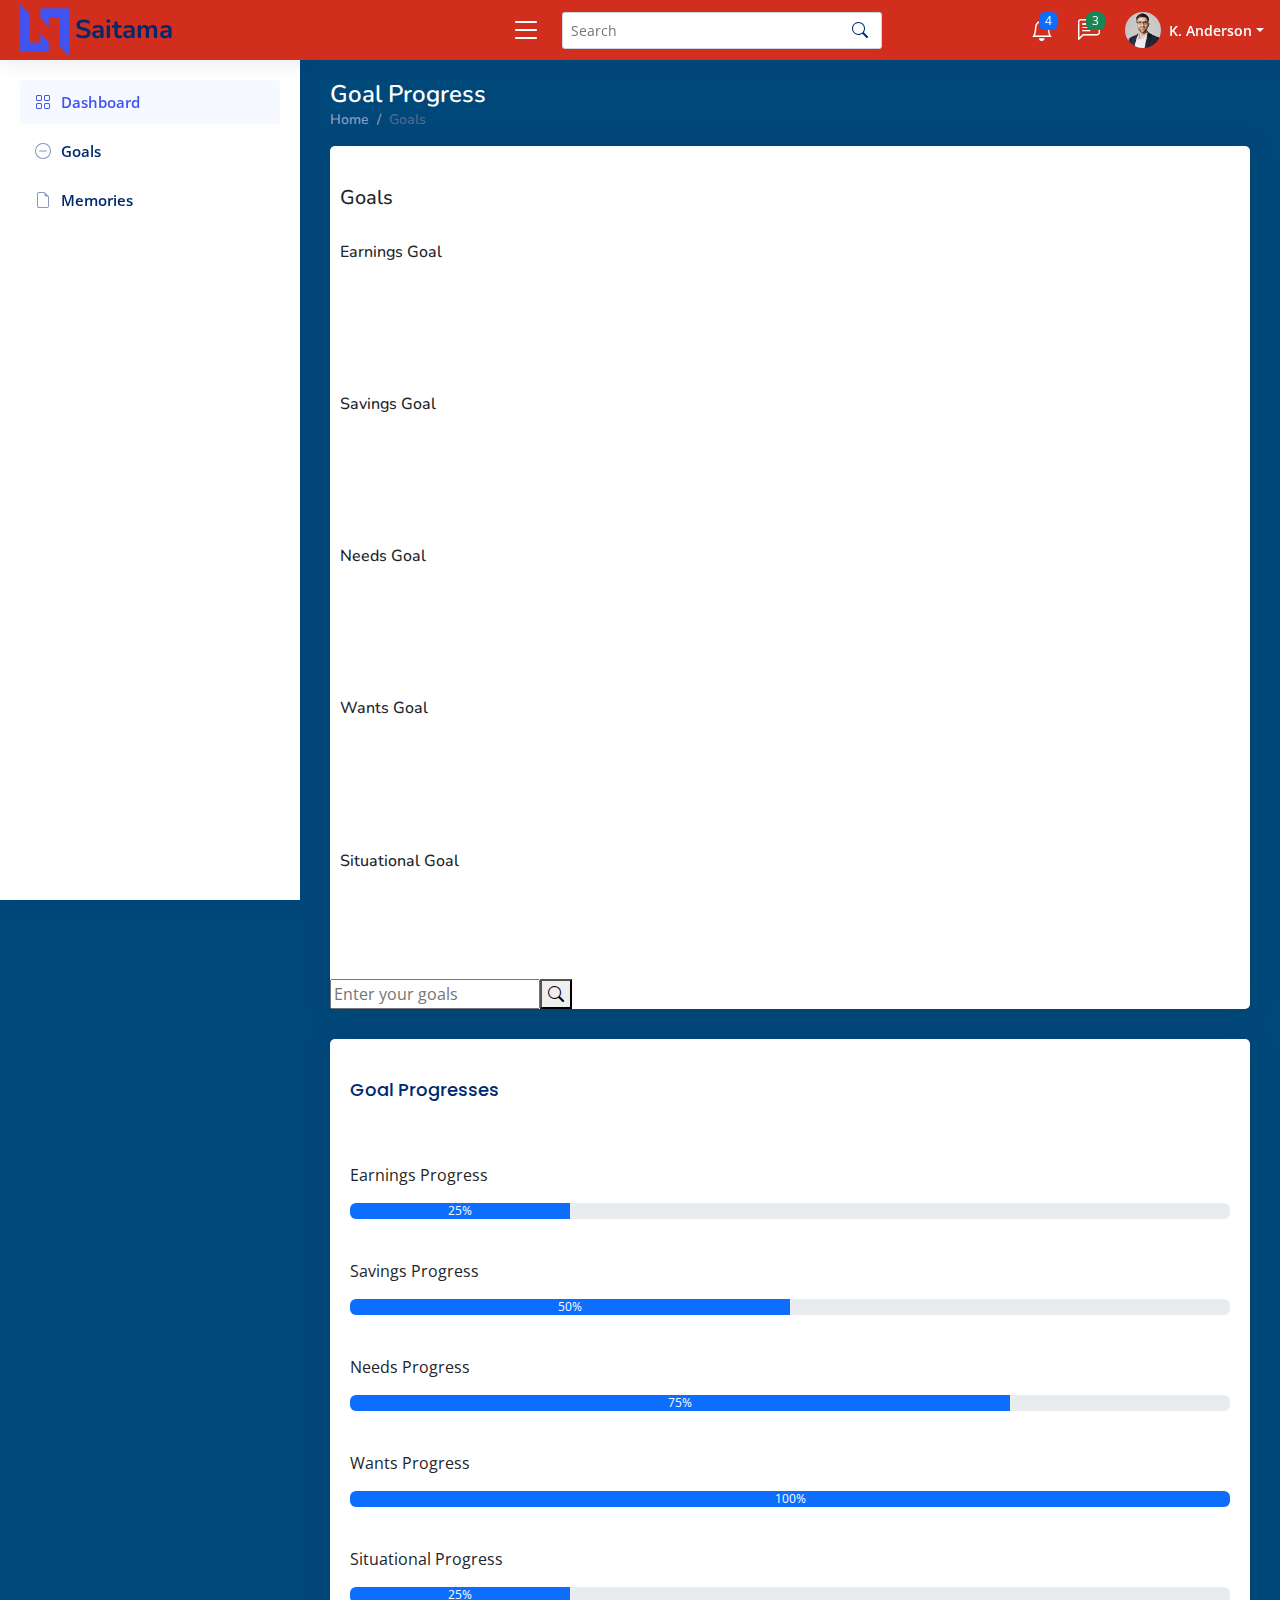
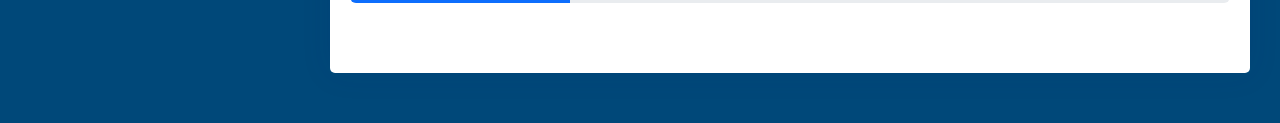
==== goal.html @ fa76c4c4 "final" ====
<!DOCTYPE html>

<html lang="en">
  <head>
    <meta charset="utf-8" />
    <meta content="width=device-width, initial-scale=1.0" name="viewport" />

    <title>Goals Page</title>
    <meta content="" name="description" />
    <meta content="" name="keywords" />

    <!-- Favicons -->
    <link href="assets/img/" rel="icon" />

    <!-- Google Fonts -->
    <link href="https://fonts.gstatic.com" rel="preconnect" />
    <link
        href="https://fonts.googleapis.com/css?family=Open+Sans:300,300i,400,400i,600,600i,700,700i|Nunito:300,300i,400,400i,600,600i,700,700i|Poppins:300,300i,400,400i,500,500i,600,600i,700,700i"
        rel="stylesheet"
    />

    <!-- Vendor CSS Files -->
        <link
        href="assets/vendor/bootstrap/css/bootstrap.min.css"
        rel="stylesheet"
      />
      <link
        href="assets/vendor/bootstrap-icons/bootstrap-icons.css"
        rel="stylesheet"
      />
      <link href="assets/vendor/boxicons/css/boxicons.min.css" rel="stylesheet" />
      <link href="assets/vendor/quill/quill.snow.css" rel="stylesheet" />
      <link href="assets/vendor/quill/quill.bubble.css" rel="stylesheet" />
      <link href="assets/vendor/remixicon/remixicon.css" rel="stylesheet" />
      <link href="assets/vendor/simple-datatables/style.css" rel="stylesheet" />

      <!-- Template Main CSS File -->
      <link href="assets/css/style.css" rel="stylesheet" />
  </head>
  <body>
    <header id="header" class="header fixed-top d-flex align-items-center">
        <div class="d-flex align-items-center justify-content-between">
          <a href="goal.html" class="logo d-flex align-items-center">
            <img src="assets/img/logo.png" alt="" />
            <span class="d-none d-lg-block">Saitama</span>
          </a>
          <i class="bi bi-list toggle-sidebar-btn"></i>
        </div>
        <!-- End Logo -->
        <div class="search-bar">
            <form
              class="search-form d-flex align-items-center"
              method="POST"
              action="#"
            >
              <input
                type="text"
                name="query"
                placeholder="Search"
                title="Enter search keyword"
              />
              <button type="submit" title="Search">
                <i class="bi bi-search"></i>
              </button>
            </form>
          </div>
          <!-- End Search Bar -->

          <nav class="header-nav ms-auto">
            <ul class="d-flex align-items-center">
              <li class="nav-item d-block d-lg-none">
                <a class="nav-link nav-icon search-bar-toggle" href="#">
                  <i class="bi bi-search"></i>
                </a>
              </li>
              <!-- End Search Icon-->

              <li class="nav-item dropdown">
                <a class="nav-link nav-icon" href="#" data-bs-toggle="dropdown">
                  <i class="bi bi-bell"></i>
                  <span class="badge bg-primary badge-number">4</span> </a
                ><!-- End Notification Icon -->

                <ul
                  class="dropdown-menu dropdown-menu-end dropdown-menu-arrow notifications"
                >
                  <li class="dropdown-header">
                    You have 4 new notifications
                    <a href="#"
                      ><span class="badge rounded-pill bg-primary p-2 ms-2"
                        >View all</span
                      ></a
                    >
                  </li>
                  <li>
                    <hr class="dropdown-divider" />
                  </li>

                  <li class="notification-item">
                    <i class="bi bi-exclamation-circle text-warning"></i>
                    <div>
                      <h4>Lorem Ipsum</h4>
                      <p>Quae dolorem earum veritatis oditseno</p>
                      <p>30 min. ago</p>
                    </div>
                  </li>

                  <li>
                    <hr class="dropdown-divider" />
                  </li>

                  <li class="notification-item">
                    <i class="bi bi-x-circle text-danger"></i>
                    <div>
                      <h4>Atque rerum nesciunt</h4>
                      <p>Quae dolorem earum veritatis oditseno</p>
                      <p>1 hr. ago</p>
                    </div>
                  </li>

                  <li>
                    <hr class="dropdown-divider" />
                  </li>

                  <li class="notification-item">
                    <i class="bi bi-check-circle text-success"></i>
                    <div>
                      <h4>Sit rerum fuga</h4>
                      <p>Quae dolorem earum veritatis oditseno</p>
                      <p>2 hrs. ago</p>
                    </div>
                  </li>

                  <li>
                    <hr class="dropdown-divider" />
                  </li>

                  <li class="notification-item">
                    <i class="bi bi-info-circle text-primary"></i>
                    <div>
                      <h4>Dicta reprehenderit</h4>
                      <p>Quae dolorem earum veritatis oditseno</p>
                      <p>4 hrs. ago</p>
                    </div>
                  </li>

                  <li>
                    <hr class="dropdown-divider" />
                  </li>
                  <li class="dropdown-footer">
                    <a href="#">Show all notifications</a>
                  </li>
                </ul>
                <!-- End Notification Dropdown Items -->
              </li>
              <!-- End Notification Nav -->

              <li class="nav-item dropdown">
                <a class="nav-link nav-icon" href="#" data-bs-toggle="dropdown">
                  <i class="bi bi-chat-left-text"></i>
                  <span class="badge bg-success badge-number">3</span> </a
                ><!-- End Messages Icon -->

                <ul
                  class="dropdown-menu dropdown-menu-end dropdown-menu-arrow messages"
                >
                  <li class="dropdown-header">
                    You have 3 new messages
                    <a href="#"
                      ><span class="badge rounded-pill bg-primary p-2 ms-2"
                        >View all</span
                      ></a
                    >
                  </li>
                  <li>
                    <hr class="dropdown-divider" />
                  </li>

                  <li class="message-item">
                    <a href="#">
                      <img
                        src="assets/img/messages-1.jpg"
                        alt=""
                        class="rounded-circle"
                      />
                      <div>
                        <h4>Maria Hudson</h4>
                        <p>
                          Velit asperiores et ducimus soluta repudiandae labore
                          officia est ut...
                        </p>
                        <p>4 hrs. ago</p>
                      </div>
                    </a>
                  </li>
                  <li>
                    <hr class="dropdown-divider" />
                  </li>

                  <li class="message-item">
                    <a href="#">
                      <img
                        src="assets/img/messages-2.jpg"
                        alt=""
                        class="rounded-circle"
                      />
                      <div>
                        <h4>Anna Nelson</h4>
                        <p>
                          Velit asperiores et ducimus soluta repudiandae labore
                          officia est ut...
                        </p>
                        <p>6 hrs. ago</p>
                      </div>
                    </a>
                  </li>
                  <li>
                    <hr class="dropdown-divider" />
                  </li>

                  <li class="message-item">
                    <a href="#">
                      <img
                        src="assets/img/messages-3.jpg"
                        alt=""
                        class="rounded-circle"
                      />
                      <div>
                        <h4>David Muldon</h4>
                        <p>
                          Velit asperiores et ducimus soluta repudiandae labore
                          officia est ut...
                        </p>
                        <p>8 hrs. ago</p>
                      </div>
                    </a>
                  </li>
                  <li>
                    <hr class="dropdown-divider" />
                  </li>

                  <li class="dropdown-footer">
                    <a href="#">Show all messages</a>
                  </li>
                </ul>
                <!-- End Messages Dropdown Items -->
              </li>
              <!-- End Messages Nav -->

              <li class="nav-item dropdown pe-3">
                <a
                  class="nav-link nav-profile d-flex align-items-center pe-0"
                  href="#"
                  data-bs-toggle="dropdown"
                >
                  <img
                    src="assets/img/profile-img.jpg"
                    alt="Profile"
                    class="rounded-circle"
                  />
                  <span class="d-none d-md-block dropdown-toggle ps-2"
                    >K. Anderson</span
                  > </a
                ><!-- End Profile Iamge Icon -->

                <ul
                  class="dropdown-menu dropdown-menu-end dropdown-menu-arrow profile"
                >
                  <li class="dropdown-header">
                    <h6>Kevin Anderson</h6>
                    <span>Web Designer</span>
                  </li>
                  <li>
                    <hr class="dropdown-divider" />
                  </li>

                  <li>
                    <a
                      class="dropdown-item d-flex align-items-center"
                      href="users-profile.html"
                    >
                      <i class="bi bi-person"></i>
                      <span>My Profile</span>
                    </a>
                  </li>
                  <li>
                    <hr class="dropdown-divider" />
                  </li>

                  <li>
                    <a
                      class="dropdown-item d-flex align-items-center"
                      href="users-profile.html"
                    >
                      <i class="bi bi-gear"></i>
                      <span>Account Settings</span>
                    </a>
                  </li>
                  <li>
                    <hr class="dropdown-divider" />
                  </li>

                  <li>
                    <a
                      class="dropdown-item d-flex align-items-center"
                      href="pages-faq.html"
                    >
                      <i class="bi bi-question-circle"></i>
                      <span>Need Help?</span>
                    </a>
                  </li>
                  <li>
                    <hr class="dropdown-divider" />
                  </li>

                  <li>
                    <a class="dropdown-item d-flex align-items-center" href="#">
                      <i class="bi bi-box-arrow-right"></i>
                      <span>Sign Out</span>
                    </a>
                  </li>
                </ul>
                <!-- End Profile Dropdown Items -->
              </li>
              <!-- End Profile Nav -->
            </ul>
          </nav>
          <!-- End Icons Navigation -->
        </header>
        <!-- End Header -->



    <!-- ======= Sidebar ======= -->
    <aside id="sidebar" class="sidebar">
        <ul class="sidebar-nav" id="sidebar-nav">
          <li class="nav-item">
            <a class="nav-link" href="index.html">
              <i class="bi bi-grid"></i>
              <span>Dashboard</span>
            </a>
          </li>
          <!-- End Dashboard Nav -->

          <li class="nav-item">
            <a class="nav-link collapsed" href="goal.html">
              <i class="bi bi-dash-circle"></i>
              <span>Goals</span>
            </a>
          </li>
          <!-- End Error 404 Page Nav -->

          <li class="nav-item">
            <a class="nav-link collapsed" href="memories.html">
              <i class="bi bi-file-earmark"></i>
              <span>Memories</span>
            </a>
          </li>
          <!-- End Blank Page Nav -->
        </ul>
      </aside>
      <!-- End Sidebar-->



        <main id="main" class="main">
            <div class="pagetitle">
              <h1>Goal Progress</h1>
              <nav>
                <ol class="breadcrumb">
                  <li class="breadcrumb-item"><a href="index.html">Home</a></li>
                  <li class="breadcrumb-item active">Goals</li>
                </ol>
              </nav>
            </div>
            <!-- End Page Title -->

    <!-- ======= right (goals) card ======= -->
    <aside id="goals" class="card">
        <ul class="sidebar-nav" id="sidebar-nav">
          <li class="nav-item">
              <!-- <i class="bi bi-grid"></i> -->
              <h5>Goals</h5>
              <style>
                h5 {
                    padding-top: 40px;
                    padding-left: 10px;
                }
              </style>
            </a>
          </li>
          <!-- End Dashboard Nav -->

          <li class="nav-item">
            <a
              class="nav-link collapsed"
              data-bs-target="#components-nav"
              data-bs-toggle="collapse"
              href="#"

            >

              </a>

          </li>
          <h3>Earnings Goal</h3>
          <style>
            h3 {
                padding-bottom: 100px; /* Adjust the desired padding value */
            }
            </style>


          <!-- End earnings goal Nav -->

          <li class="nav-item">
            <a
              class="nav-link collapsed"
              data-bs-target="#forms-nav"
              data-bs-toggle="collapse"
              href="#"
            >

            </a>
          </li>
          <h3>Savings Goal</h3>
          <style>
            h3 {
                padding-bottom: 100px; /* Adjust the desired padding value */
            }
            </style>
          <!-- End savings goal Nav -->

          <li class="nav-item">
            <a
              class="nav-link collapsed"
              data-bs-target="#tables-nav"
              data-bs-toggle="collapse"
              href="#"
            >
            </a>
          </li>

          <h3>Needs Goal</h3>
          <style>
            h3 {
                padding-bottom: 100px; /* Adjust the desired padding value */
            }
            </style>
          <!-- End needs goal Nav -->

          <li class="nav-item">
            <a
              class="nav-link collapsed"
              data-bs-target="#charts-nav"
              data-bs-toggle="collapse"
              href="#"
            >

            </a>
          </li>

          <h3>Wants Goal</h3>
          <style>
            h3 {
                padding-bottom: 100px; /* Adjust the desired padding value */
            }
            </style>
          <!-- End wants goal Nav -->

          <li class="nav-item">
            <a
              class="nav-link collapsed"
              data-bs-target="#icons-nav"
              data-bs-toggle="collapse"
              href="#"
            >

            </a>
          </li>
          <!-- End situational goal Nav -->
          <h3>Situational Goal</h3>
          <style>
            h3 {
                padding-bottom: 100px; /* Adjust the desired padding value */
                padding-left: 10px;
                font-size: medium;
            }
            </style>



        <div class="userinput">
            <script>
                document.addEventListener("DOMContentLoaded", () => {
                  fetch('http://127.0.0.1:5000/savings', {
                        method: 'get',
                        headers: {
                            'Content-Type': 'application/json'
                        },
                        body: JSON.stringify()
                    }).then(response => {
                          if (!response.ok) {
                              throw new Error('Network response was not ok');
                          }
                          return response.json();
                      }).then(data => {
                          const displayElement = document.getElementById("data-display");
                          displayElement.textContent = data.savings;
                          }).catch(error => {
                              console.log('Fetch error: ', error);
                          });
                      });
                      </script>

            <form class="search-form d-flex align-items-center" method="POST" action="#">
              <input type="text" name="query" placeholder="Enter your goals" title="Enter your goals">
              <button type="submit" title="User Input"><i class="bi bi-search"></i></button>

              <ul id="goalList">
                <!-- Goals will be displayed here -->
            </ul>

            <script>
                // Get references to HTML elements
                const goalInput = document.getElementById('goalInput');
                const addGoalButton = document.getElementById('addGoal');
                const goalList = document.getElementById('goalList');

                // Add an event listener to the "Add Goal" button
                addGoalButton.addEventListener('click', function () {
                    const goalText = goalInput.value.trim();

                    if (goalText !== '') {
                        // Create a new list item and append it to the goalList
                        const listItem = document.createElement('li');
                        listItem.textContent = goalText;
                        goalList.appendChild(listItem);

                        // Clear the input field
                        goalInput.value = '';
                    }
                });
            </script>
            </form>
          </div><!-- End user input Bar -->

        </div>
    </div>
</aside>
<!-- End right Sidebar-->

          <div class="card">
            <div class="goalsbarpadding">
              <h5 class="card-title">Goal Progresses</h5>

              <!-- Progress Bars with labels-->
              <p>Earnings Progress</p>
              <div class="progress">
                <div class="progress-bar" role="progressbar" style="width: 25%" aria-valuenow="25" aria-valuemin="0" aria-valuemax="100">25%</div>
              </div>
              <p>Savings Progress</p>
              <div class="progress mt-3">
                <div class="progress-bar" role="progressbar" style="width: 50%" aria-valuenow="50" aria-valuemin="0" aria-valuemax="100">50%</div>
              </div>
              <p>Needs Progress</p>
              <div class="progress mt-3">
                <div class="progress-bar" role="progressbar" style="width: 75%" aria-valuenow="75" aria-valuemin="0" aria-valuemax="100">75%</div>
              </div>
              <p>Wants Progress</p>
              <div class="progress mt-3">
                <div class="progress-bar" role="progressbar" style="width: 100%" aria-valuenow="100" aria-valuemin="0" aria-valuemax="100">100%</div>
              </div>
              <p>Situational Progress </p>
              <div class="progress mt-3">
                <div class="progress-bar" role="progressbar" style="width: 25%" aria-valuenow="25" aria-valuemin="0" aria-valuemax="100">25%</div>
              </div>
              <!-- End Progress Bars with labels -->




</html>
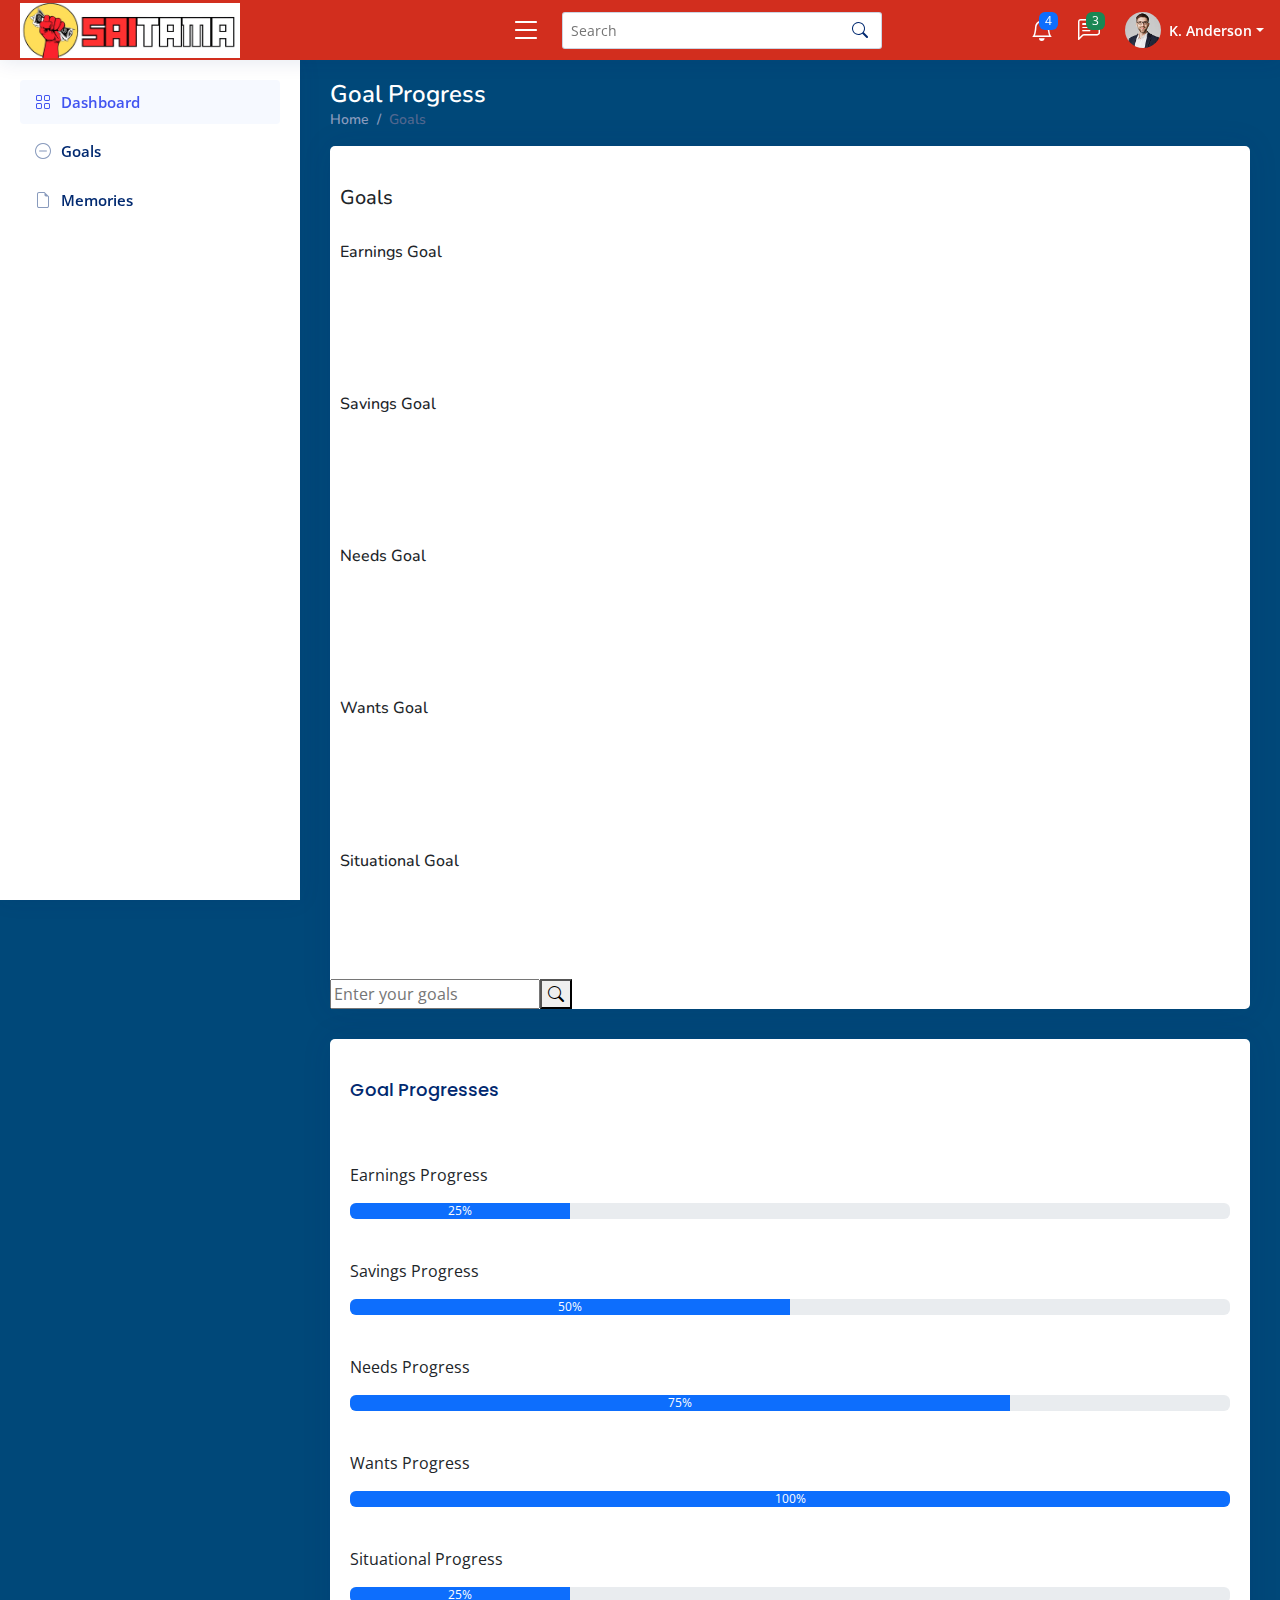
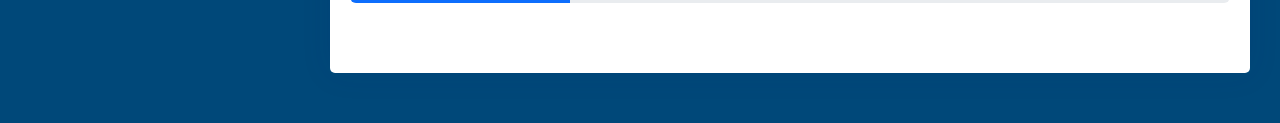
==== commit a8ac806f: "finaleeee" ====
--- a/goal.html
+++ b/goal.html
@@ -41,8 +41,7 @@
     <header id="header" class="header fixed-top d-flex align-items-center">
         <div class="d-flex align-items-center justify-content-between">
           <a href="goal.html" class="logo d-flex align-items-center">
-            <img src="assets/img/logo.png" alt="" />
-            <span class="d-none d-lg-block">Saitama</span>
+            <img src="assets/img/SAITAMA Combined Logo FINAL.jpg" alt="" />
           </a>
           <i class="bi bi-list toggle-sidebar-btn"></i>
         </div>
